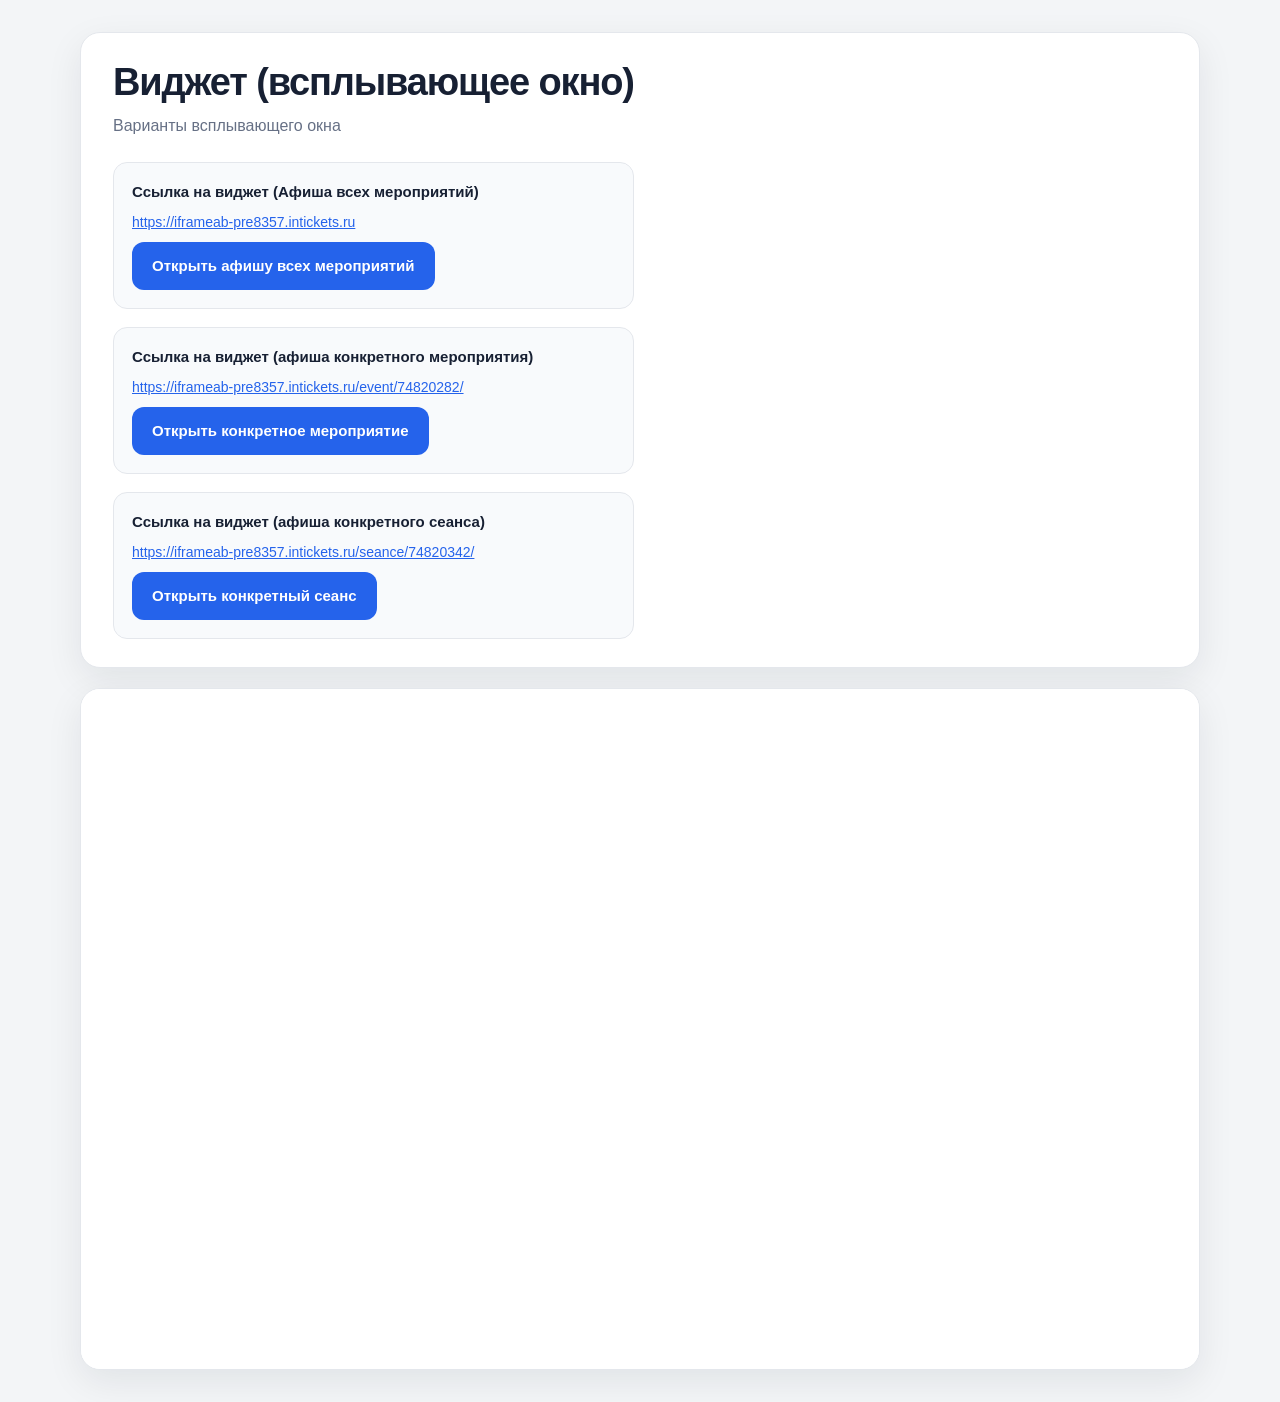
==== index.html @ 22c38070 "Add three popup widget examples" ====
<!doctype html>
<html lang="ru">
  <head>
    <meta charset="UTF-8">
    <meta name="viewport" content="width=device-width, initial-scale=1">
    <meta name="description" content="Выбор мест и покупка билетов онлайн">
    <title>Билеты на сеанс</title>

    <link rel="stylesheet" href="styles.css?v=6">
    <link rel="stylesheet" href="https://s3.intickets.ru/intickets.min.css">
    <script src="https://s3.intickets.ru/intickets.js"></script>
  </head>
  <body>
    <main class="page-shell frame-layout">
      <section class="ticket-card ticket-card--intro" aria-labelledby="page-title">
        <div class="ticket-card__header">
          <div>
            <h1 id="page-title">Виджет (всплывающее окно)</h1>
            <p class="description">Варианты всплывающего окна</p>

            <div class="popup-options">
              <div class="popup-option">
                <p class="popup-option__title">Ссылка на виджет (Афиша всех мероприятий)</p>
                <a
                  class="popup-option__url"
                  href="https://iframeab-pre8357.intickets.ru"
                  target="_blank"
                  rel="noopener noreferrer"
                >https://iframeab-pre8357.intickets.ru</a>
                <a
                  class="popup-button"
                  href="https://iframeab-pre8357.intickets.ru/#abiframe"
                >Открыть афишу всех мероприятий</a>
              </div>

              <div class="popup-option">
                <p class="popup-option__title">Ссылка на виджет (афиша конкретного мероприятия)</p>
                <a
                  class="popup-option__url"
                  href="https://iframeab-pre8357.intickets.ru/event/74820282/"
                  target="_blank"
                  rel="noopener noreferrer"
                >https://iframeab-pre8357.intickets.ru/event/74820282/</a>
                <a
                  class="popup-button"
                  href="https://iframeab-pre8357.intickets.ru/event/74820282#abiframe"
                >Открыть конкретное мероприятие</a>
              </div>

              <div class="popup-option">
                <p class="popup-option__title">Ссылка на виджет (афиша конкретного сеанса)</p>
                <a
                  class="popup-option__url"
                  href="https://iframeab-pre8357.intickets.ru/seance/74820342/"
                  target="_blank"
                  rel="noopener noreferrer"
                >https://iframeab-pre8357.intickets.ru/seance/74820342/</a>
                <a
                  class="popup-button"
                  href="https://iframeab-pre8357.intickets.ru/seance/74820342#abiframe"
                >Открыть конкретный сеанс</a>
              </div>
            </div>
          </div>
        </div>
      </section>

      <section class="widget-card" aria-label="Встроенная форма покупки билетов">
        <div class="widget-frame">
          <iframe
            class="session-frame"
            src="https://iframeab-pre10009.intickets.ru/seance/74820342"
            title="Покупка билетов на сеанс 74820342"
            loading="eager"
          ></iframe>
        </div>
      </section>
    </main>
  </body>
</html>
---- styles.css ----
:root {
  --background: #f3f5f7;
  --surface: #ffffff;
  --text: #172033;
  --muted: #667085;
  --accent: #2563eb;
  --accent-hover: #1d4ed8;
  --border: #e4e7ec;
}

* {
  box-sizing: border-box;
}

html {
  background: var(--background);
}

body {
  margin: 0;
  background: var(--background);
  color: var(--text);
  font-family: Arial, Helvetica, sans-serif;
  -webkit-font-smoothing: antialiased;
}

.page-shell {
  width: 100%;
  min-height: 100vh;
  padding: 32px 20px;
}

.page-shell--centered {
  display: grid;
  place-items: center;
}

.ticket-card {
  width: min(1120px, 100%);
  margin: 0 auto;
  overflow: hidden;
  border: 1px solid var(--border);
  border-radius: 20px;
  background: var(--surface);
  box-shadow: 0 12px 36px rgb(16 24 40 / 8%);
}

.ticket-card__header {
  display: flex;
  align-items: center;
  justify-content: space-between;
  gap: 24px;
  padding: 28px 32px;
  border-bottom: 1px solid var(--border);
}

.frame-layout {
  display: grid;
  align-content: start;
  gap: 20px;
}

.frame-layout > .ticket-card,
.widget-card {
  width: min(1120px, 100%);
  margin: 0 auto;
}

.ticket-card--intro .ticket-card__header {
  border-bottom: 0;
}

.widget-card {
  overflow: hidden;
  border: 1px solid var(--border);
  border-radius: 20px;
  background: var(--surface);
  box-shadow: 0 12px 36px rgb(16 24 40 / 8%);
}

.hero-card {
  width: min(720px, 100%);
  padding: clamp(28px, 6vw, 52px);
}

.eyebrow {
  margin: 0 0 8px;
  color: var(--accent);
  font-size: 12px;
  font-weight: 700;
  letter-spacing: 0.08em;
  text-transform: uppercase;
}

h1 {
  margin: 0;
  font-size: clamp(26px, 4vw, 38px);
  line-height: 1.12;
  letter-spacing: -0.03em;
}

.description {
  margin: 10px 0 0;
  color: var(--muted);
  font-size: 16px;
  line-height: 1.5;
}

.actions {
  display: flex;
  flex-wrap: wrap;
  gap: 12px;
  margin-top: 28px;
}

.popup-options {
  display: grid;
  gap: 18px;
  margin-top: 24px;
}

.popup-option {
  display: grid;
  justify-items: start;
  gap: 10px;
  padding: 18px;
  border: 1px solid var(--border);
  border-radius: 14px;
  background: #f8fafc;
}

.popup-option__title {
  margin: 0;
  font-size: 15px;
  font-weight: 700;
  line-height: 1.4;
}

.popup-option__url {
  max-width: 100%;
  color: var(--accent);
  font-size: 14px;
  line-height: 1.45;
  overflow-wrap: anywhere;
}

.popup-button,
.secondary-link,
.back-link {
  display: inline-flex;
  flex: 0 0 auto;
  align-items: center;
  justify-content: center;
  min-height: 48px;
  padding: 12px 20px;
  border-radius: 12px;
  background: var(--accent);
  color: #ffffff;
  font-size: 15px;
  font-weight: 700;
  line-height: 1.2;
  text-align: center;
  text-decoration: none;
  transition: background-color 160ms ease, transform 160ms ease;
}

.secondary-link,
.back-link {
  border: 1px solid var(--border);
  background: #ffffff;
  color: var(--text);
}

.popup-button:hover {
  background: var(--accent-hover);
}

.secondary-link:hover,
.back-link:hover {
  background: #f8fafc;
}

.popup-button:active,
.secondary-link:active,
.back-link:active {
  transform: translateY(1px);
}

.popup-button:focus-visible,
.secondary-link:focus-visible,
.back-link:focus-visible {
  outline: 3px solid rgb(37 99 235 / 30%);
  outline-offset: 3px;
}

.widget-frame {
  width: 100%;
  height: clamp(680px, calc(100vh - 230px), 900px);
  min-height: 680px;
  overflow: hidden;
  background: #ffffff;
}

.session-frame {
  display: block;
  width: 100% !important;
  max-width: 100% !important;
  height: 100%;
  min-height: 100%;
  border: 0;
}

@media (max-width: 700px) {
  .page-shell {
    padding: 0;
  }

  .ticket-card {
    border: 0;
    border-radius: 0;
    box-shadow: none;
  }

  .frame-layout {
    gap: 16px;
    padding: 16px 16px 40px;
  }

  .frame-layout .ticket-card,
  .frame-layout .widget-card {
    border: 1px solid var(--border);
    border-radius: 16px;
    box-shadow: 0 8px 24px rgb(16 24 40 / 7%);
  }

  .frame-layout .widget-card {
    padding: 8px;
    background: var(--background);
  }

  .ticket-card__header {
    align-items: stretch;
    flex-direction: column;
    gap: 20px;
    padding: 24px 16px;
  }

  .hero-card {
    padding: 32px 20px;
  }

  .description {
    font-size: 15px;
  }

  .actions {
    align-items: stretch;
    flex-direction: column;
  }

  .popup-options {
    gap: 12px;
    margin-top: 20px;
  }

  .popup-option {
    padding: 14px;
  }

  .popup-button,
  .secondary-link,
  .back-link {
    width: 100%;
  }

  .widget-frame {
    height: 56vh;
    height: 56dvh;
    min-height: 380px;
    max-height: 520px;
    border-radius: 11px;
  }

  .session-frame {
    height: 100%;
    min-height: 100%;
  }
}

@media (prefers-reduced-motion: reduce) {
  .popup-button,
  .secondary-link,
  .back-link {
    transition: none;
  }
}
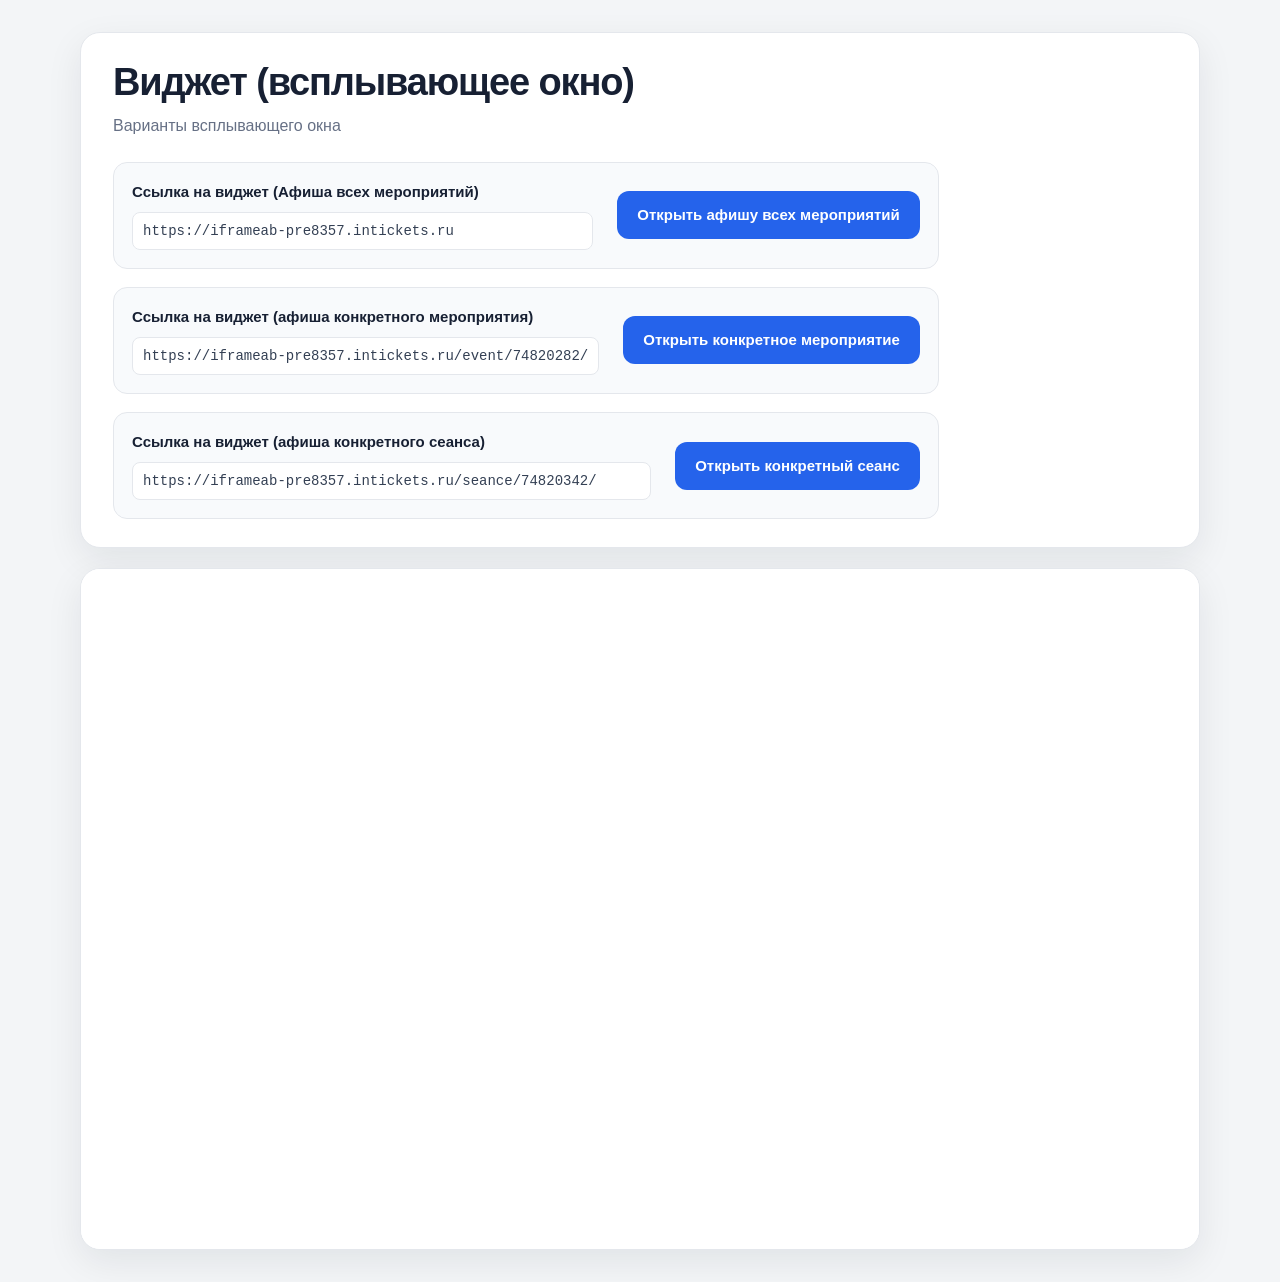
==== commit e0d590a5: "Align popup examples and render URLs as code" ====
--- a/index.html
+++ b/index.html
@@ -6,7 +6,7 @@
     <meta name="description" content="Выбор мест и покупка билетов онлайн">
     <title>Билеты на сеанс</title>
 
-    <link rel="stylesheet" href="styles.css?v=6">
+    <link rel="stylesheet" href="styles.css?v=7">
     <link rel="stylesheet" href="https://s3.intickets.ru/intickets.min.css">
     <script src="https://s3.intickets.ru/intickets.js"></script>
   </head>
@@ -21,12 +21,7 @@
             <div class="popup-options">
               <div class="popup-option">
                 <p class="popup-option__title">Ссылка на виджет (Афиша всех мероприятий)</p>
-                <a
-                  class="popup-option__url"
-                  href="https://iframeab-pre8357.intickets.ru"
-                  target="_blank"
-                  rel="noopener noreferrer"
-                >https://iframeab-pre8357.intickets.ru</a>
+                <code class="popup-option__code">https://iframeab-pre8357.intickets.ru</code>
                 <a
                   class="popup-button"
                   href="https://iframeab-pre8357.intickets.ru/#abiframe"
@@ -35,12 +30,7 @@
 
               <div class="popup-option">
                 <p class="popup-option__title">Ссылка на виджет (афиша конкретного мероприятия)</p>
-                <a
-                  class="popup-option__url"
-                  href="https://iframeab-pre8357.intickets.ru/event/74820282/"
-                  target="_blank"
-                  rel="noopener noreferrer"
-                >https://iframeab-pre8357.intickets.ru/event/74820282/</a>
+                <code class="popup-option__code">https://iframeab-pre8357.intickets.ru/event/74820282/</code>
                 <a
                   class="popup-button"
                   href="https://iframeab-pre8357.intickets.ru/event/74820282#abiframe"
@@ -49,12 +39,7 @@
 
               <div class="popup-option">
                 <p class="popup-option__title">Ссылка на виджет (афиша конкретного сеанса)</p>
-                <a
-                  class="popup-option__url"
-                  href="https://iframeab-pre8357.intickets.ru/seance/74820342/"
-                  target="_blank"
-                  rel="noopener noreferrer"
-                >https://iframeab-pre8357.intickets.ru/seance/74820342/</a>
+                <code class="popup-option__code">https://iframeab-pre8357.intickets.ru/seance/74820342/</code>
                 <a
                   class="popup-button"
                   href="https://iframeab-pre8357.intickets.ru/seance/74820342#abiframe"
--- a/styles.css
+++ b/styles.css
@@ -121,7 +121,8 @@
 
 .popup-option {
   display: grid;
-  justify-items: start;
+  grid-template-columns: minmax(0, 1fr) auto;
+  align-items: center;
   gap: 10px;
   padding: 18px;
   border: 1px solid var(--border);
@@ -130,18 +131,32 @@
 }
 
 .popup-option__title {
+  grid-column: 1;
   margin: 0;
   font-size: 15px;
   font-weight: 700;
   line-height: 1.4;
 }
 
-.popup-option__url {
+.popup-option__code {
+  grid-column: 1;
   max-width: 100%;
-  color: var(--accent);
+  padding: 8px 10px;
+  border: 1px solid var(--border);
+  border-radius: 8px;
+  background: #ffffff;
+  color: #344054;
+  font-family: Consolas, "Courier New", monospace;
   font-size: 14px;
   line-height: 1.45;
   overflow-wrap: anywhere;
+  white-space: normal;
+}
+
+.popup-option .popup-button {
+  grid-column: 2;
+  grid-row: 1 / 3;
+  margin-left: 14px;
 }
 
 .popup-button,
@@ -264,7 +279,14 @@
   }
 
   .popup-option {
+    grid-template-columns: minmax(0, 1fr);
     padding: 14px;
+  }
+
+  .popup-option .popup-button {
+    grid-column: 1;
+    grid-row: auto;
+    margin-left: 0;
   }
 
   .popup-button,
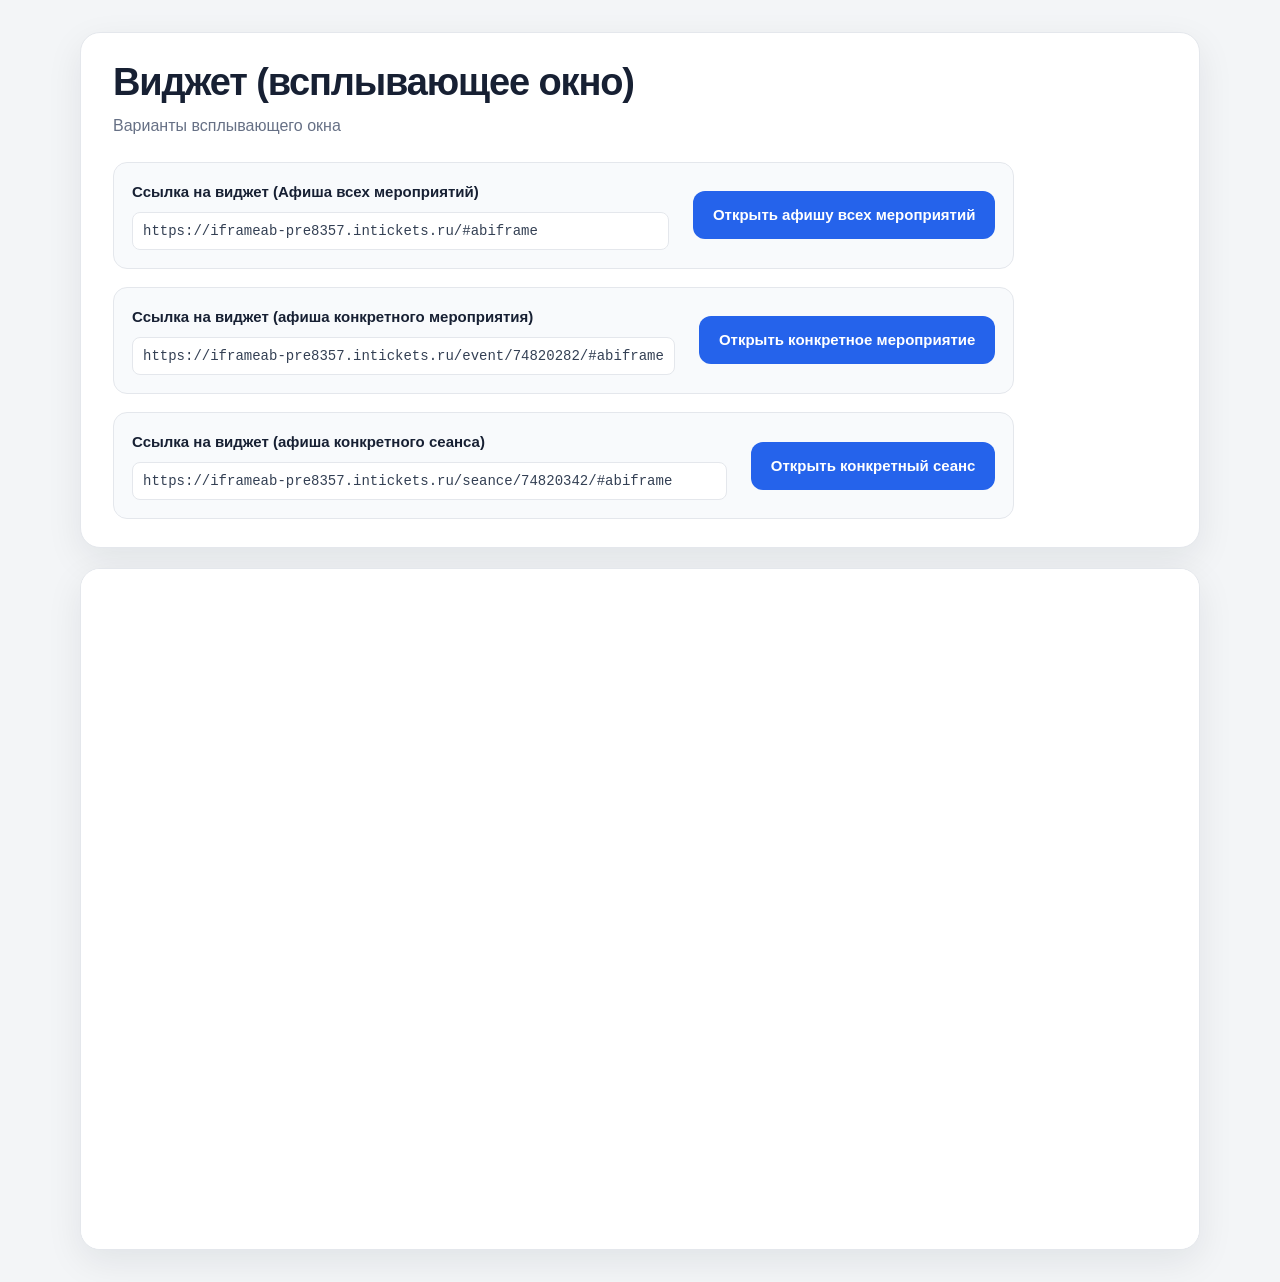
==== commit 6e176a34: "Show popup hashes in widget URLs" ====
--- a/index.html
+++ b/index.html
@@ -21,7 +21,7 @@
             <div class="popup-options">
               <div class="popup-option">
                 <p class="popup-option__title">Ссылка на виджет (Афиша всех мероприятий)</p>
-                <code class="popup-option__code">https://iframeab-pre8357.intickets.ru</code>
+                <code class="popup-option__code">https://iframeab-pre8357.intickets.ru/#abiframe</code>
                 <a
                   class="popup-button"
                   href="https://iframeab-pre8357.intickets.ru/#abiframe"
@@ -30,19 +30,19 @@
 
               <div class="popup-option">
                 <p class="popup-option__title">Ссылка на виджет (афиша конкретного мероприятия)</p>
-                <code class="popup-option__code">https://iframeab-pre8357.intickets.ru/event/74820282/</code>
+                <code class="popup-option__code">https://iframeab-pre8357.intickets.ru/event/74820282/#abiframe</code>
                 <a
                   class="popup-button"
-                  href="https://iframeab-pre8357.intickets.ru/event/74820282#abiframe"
+                  href="https://iframeab-pre8357.intickets.ru/event/74820282/#abiframe"
                 >Открыть конкретное мероприятие</a>
               </div>
 
               <div class="popup-option">
                 <p class="popup-option__title">Ссылка на виджет (афиша конкретного сеанса)</p>
-                <code class="popup-option__code">https://iframeab-pre8357.intickets.ru/seance/74820342/</code>
+                <code class="popup-option__code">https://iframeab-pre8357.intickets.ru/seance/74820342/#abiframe</code>
                 <a
                   class="popup-button"
-                  href="https://iframeab-pre8357.intickets.ru/seance/74820342#abiframe"
+                  href="https://iframeab-pre8357.intickets.ru/seance/74820342/#abiframe"
                 >Открыть конкретный сеанс</a>
               </div>
             </div>
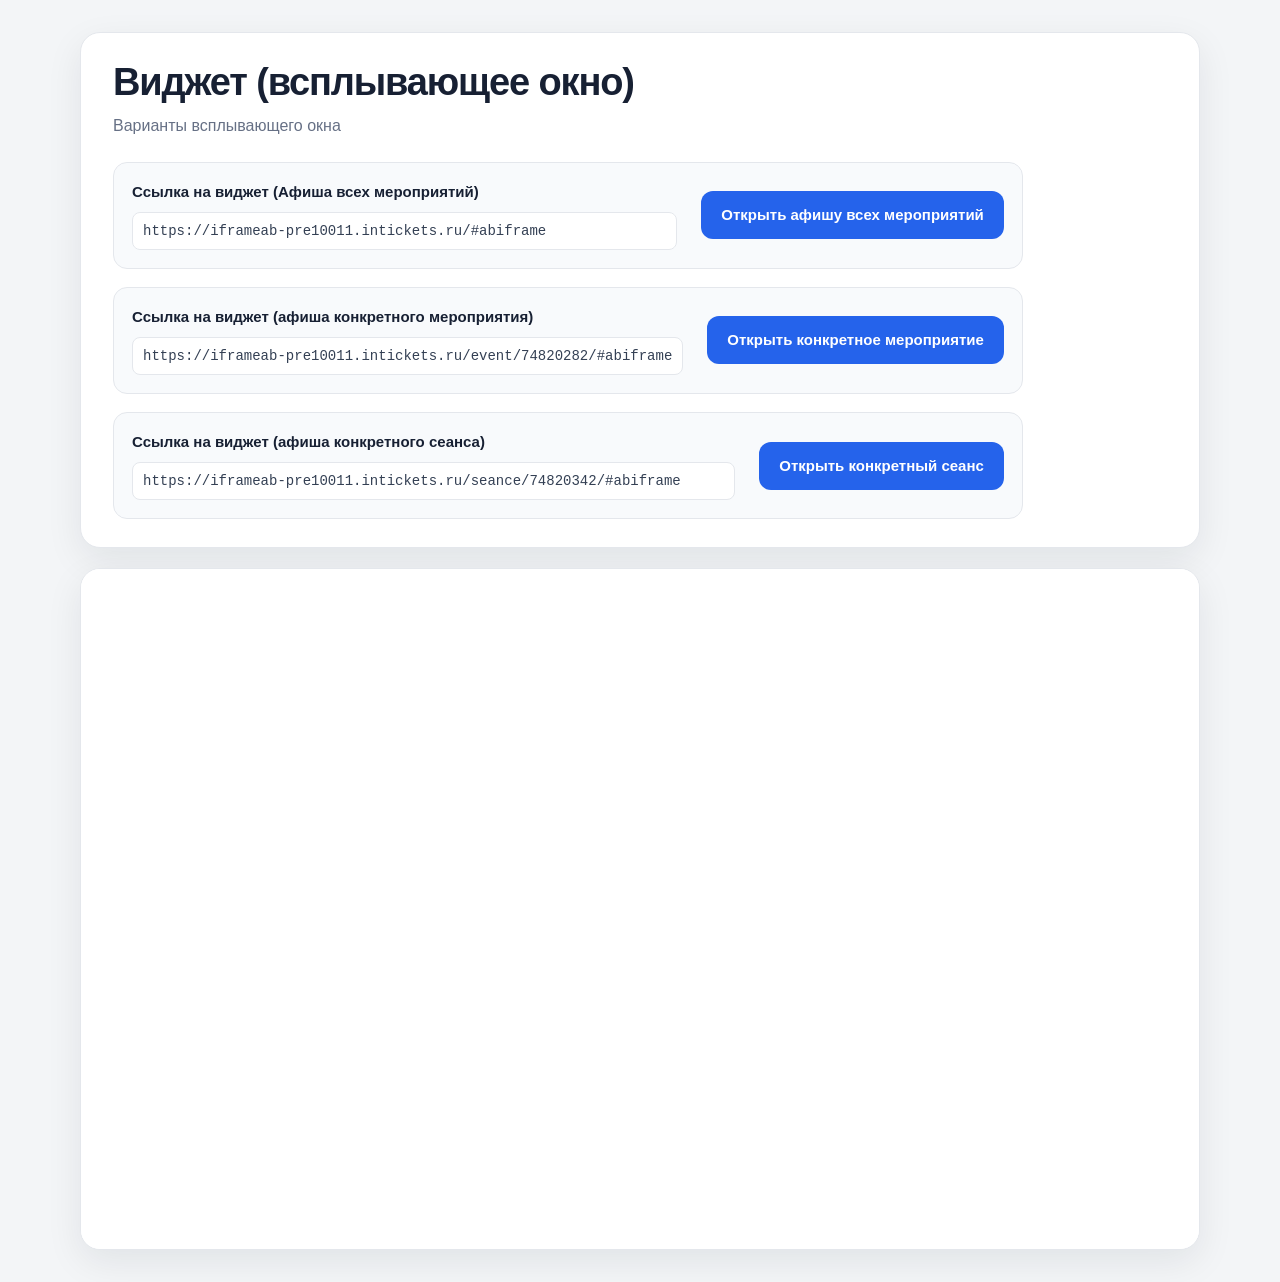
==== commit b3fc42ab: "Use the correct popup widget domain" ====
--- a/index.html
+++ b/index.html
@@ -21,28 +21,28 @@
             <div class="popup-options">
               <div class="popup-option">
                 <p class="popup-option__title">Ссылка на виджет (Афиша всех мероприятий)</p>
-                <code class="popup-option__code">https://iframeab-pre8357.intickets.ru/#abiframe</code>
+                <code class="popup-option__code">https://iframeab-pre10011.intickets.ru/#abiframe</code>
                 <a
                   class="popup-button"
-                  href="https://iframeab-pre8357.intickets.ru/#abiframe"
+                  href="https://iframeab-pre10011.intickets.ru/#abiframe"
                 >Открыть афишу всех мероприятий</a>
               </div>
 
               <div class="popup-option">
                 <p class="popup-option__title">Ссылка на виджет (афиша конкретного мероприятия)</p>
-                <code class="popup-option__code">https://iframeab-pre8357.intickets.ru/event/74820282/#abiframe</code>
+                <code class="popup-option__code">https://iframeab-pre10011.intickets.ru/event/74820282/#abiframe</code>
                 <a
                   class="popup-button"
-                  href="https://iframeab-pre8357.intickets.ru/event/74820282/#abiframe"
+                  href="https://iframeab-pre10011.intickets.ru/event/74820282/#abiframe"
                 >Открыть конкретное мероприятие</a>
               </div>
 
               <div class="popup-option">
                 <p class="popup-option__title">Ссылка на виджет (афиша конкретного сеанса)</p>
-                <code class="popup-option__code">https://iframeab-pre8357.intickets.ru/seance/74820342/#abiframe</code>
+                <code class="popup-option__code">https://iframeab-pre10011.intickets.ru/seance/74820342/#abiframe</code>
                 <a
                   class="popup-button"
-                  href="https://iframeab-pre8357.intickets.ru/seance/74820342/#abiframe"
+                  href="https://iframeab-pre10011.intickets.ru/seance/74820342/#abiframe"
                 >Открыть конкретный сеанс</a>
               </div>
             </div>
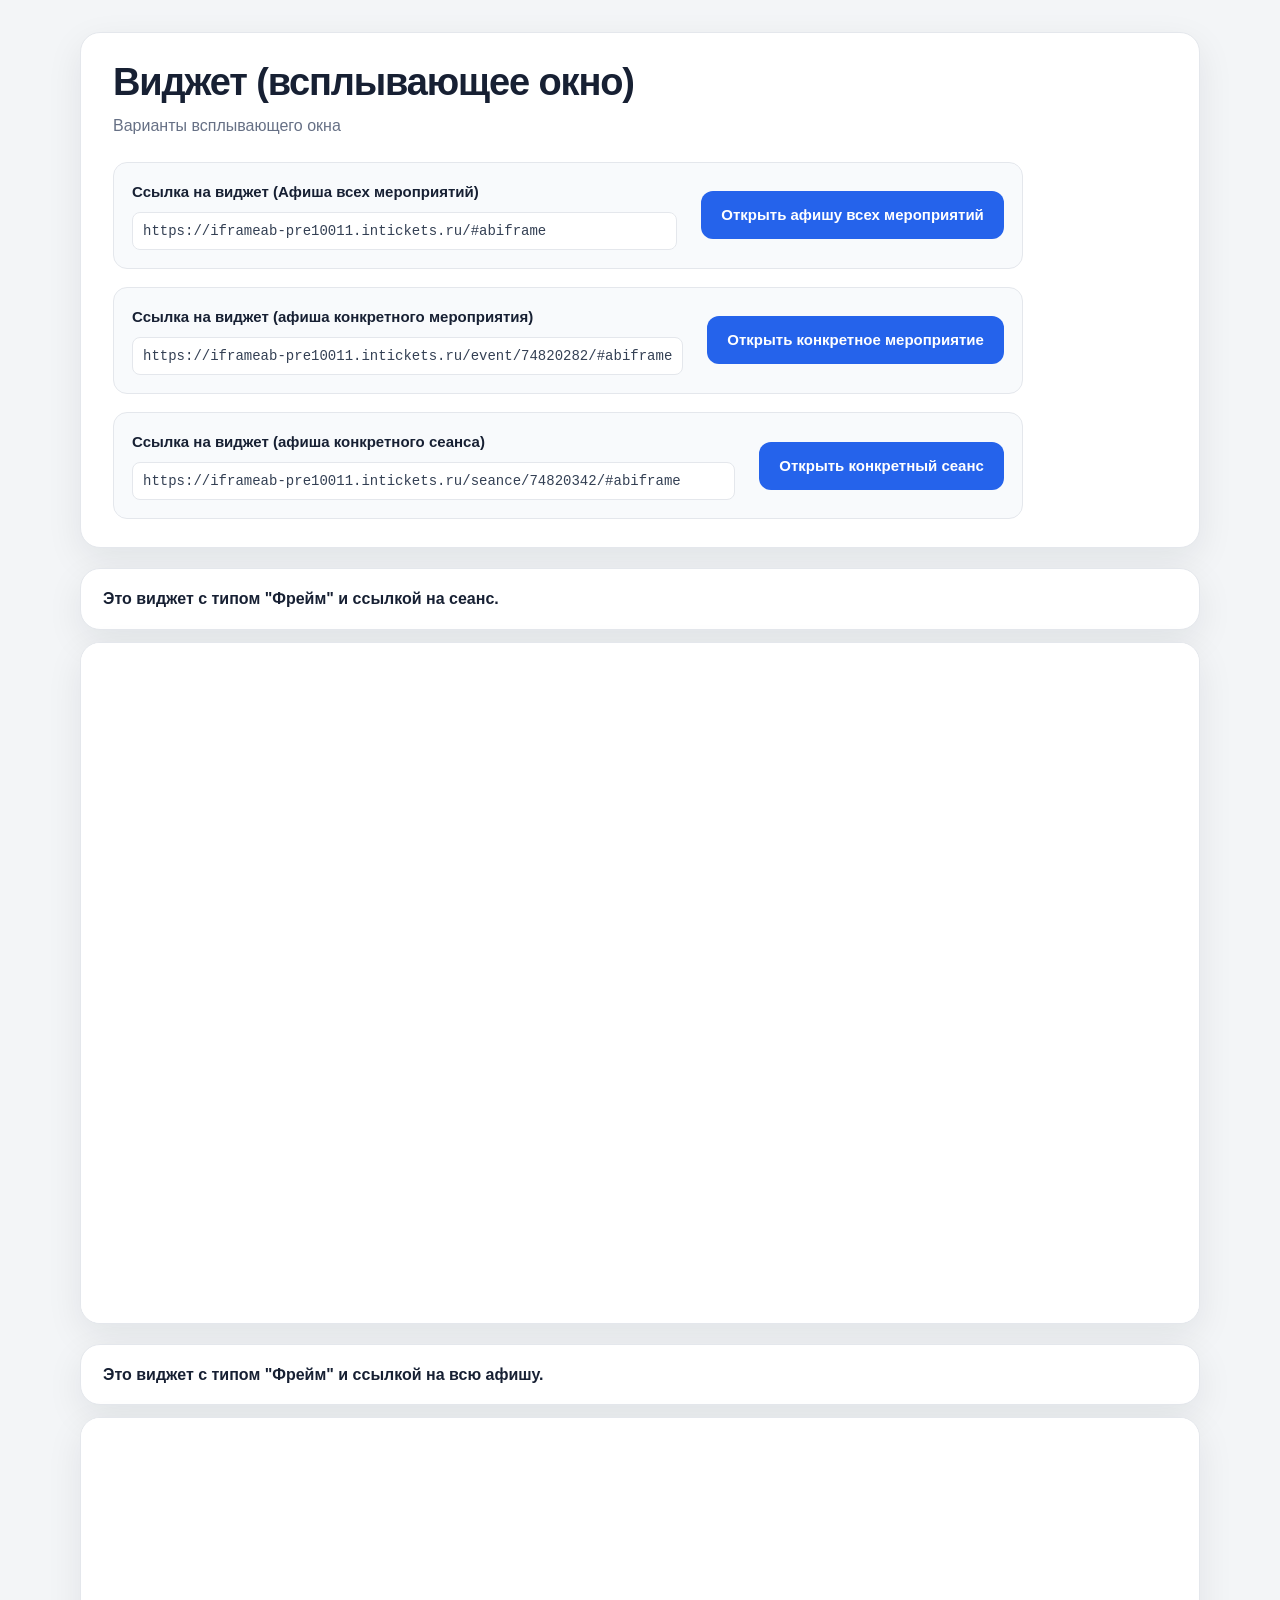
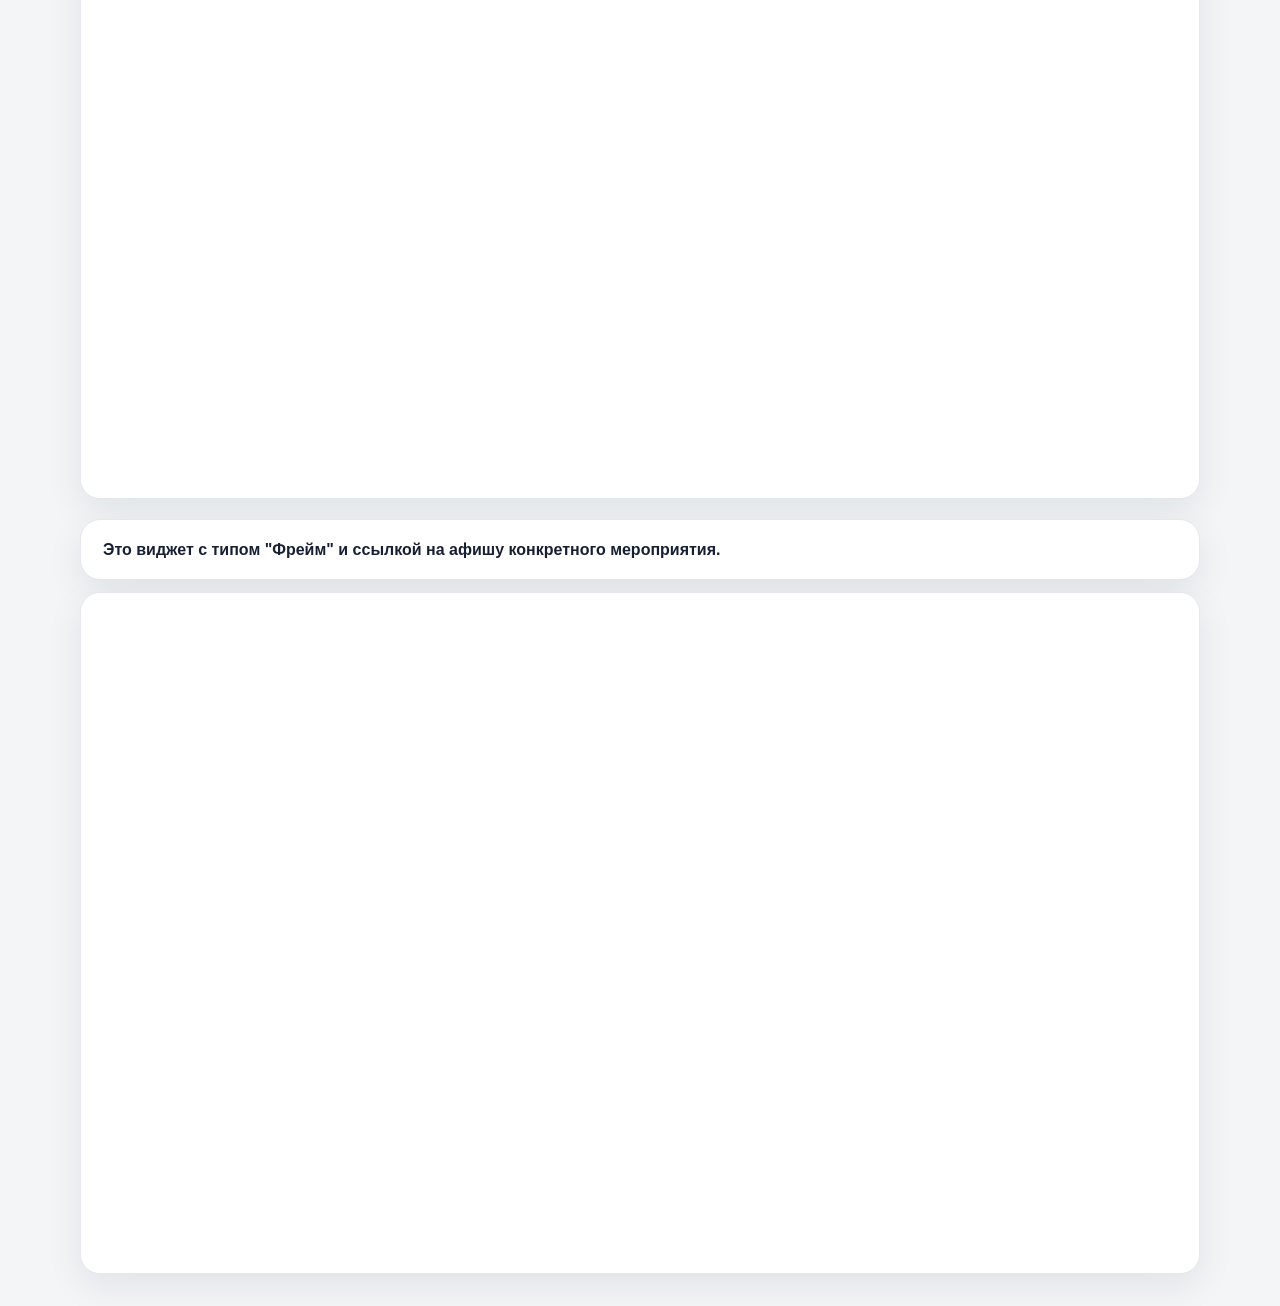
==== commit d9182d70: "Add frame examples for session and event listings" ====
--- a/index.html
+++ b/index.html
@@ -6,7 +6,7 @@
     <meta name="description" content="Выбор мест и покупка билетов онлайн">
     <title>Билеты на сеанс</title>
 
-    <link rel="stylesheet" href="styles.css?v=7">
+    <link rel="stylesheet" href="styles.css?v=8">
     <link rel="stylesheet" href="https://s3.intickets.ru/intickets.min.css">
     <script src="https://s3.intickets.ru/intickets.js"></script>
   </head>
@@ -50,16 +50,56 @@
         </div>
       </section>
 
-      <section class="widget-card" aria-label="Встроенная форма покупки билетов">
-        <div class="widget-frame">
-          <iframe
-            class="session-frame"
-            src="https://iframeab-pre10009.intickets.ru/seance/74820342"
-            title="Покупка билетов на сеанс 74820342"
-            loading="eager"
-          ></iframe>
-        </div>
-      </section>
+      <div class="frame-example">
+        <section class="ticket-card frame-caption">
+          <p>Это виджет с типом "Фрейм" и ссылкой на сеанс.</p>
+        </section>
+
+        <section class="widget-card" aria-label="Фрейм с конкретным сеансом">
+          <div class="widget-frame">
+            <iframe
+              class="session-frame"
+              src="https://iframeab-pre10009.intickets.ru/seance/74820342"
+              title="Покупка билетов на сеанс 74820342"
+              loading="eager"
+            ></iframe>
+          </div>
+        </section>
+      </div>
+
+      <div class="frame-example">
+        <section class="ticket-card frame-caption">
+          <p>Это виджет с типом "Фрейм" и ссылкой на всю афишу.</p>
+        </section>
+
+        <section class="widget-card" aria-label="Фрейм со всей афишей">
+          <div class="widget-frame">
+            <iframe
+              class="session-frame"
+              src="https://iframeab-pre10009.intickets.ru/"
+              title="Афиша всех мероприятий"
+              loading="lazy"
+            ></iframe>
+          </div>
+        </section>
+      </div>
+
+      <div class="frame-example">
+        <section class="ticket-card frame-caption">
+          <p>Это виджет с типом "Фрейм" и ссылкой на афишу конкретного мероприятия.</p>
+        </section>
+
+        <section class="widget-card" aria-label="Фрейм с конкретным мероприятием">
+          <div class="widget-frame">
+            <iframe
+              class="session-frame"
+              src="https://iframeab-pre10009.intickets.ru/event/74820282/"
+              title="Афиша мероприятия 74820282"
+              loading="lazy"
+            ></iframe>
+          </div>
+        </section>
+      </div>
     </main>
   </body>
 </html>
--- a/styles.css
+++ b/styles.css
@@ -76,6 +76,29 @@
   border-radius: 20px;
   background: var(--surface);
   box-shadow: 0 12px 36px rgb(16 24 40 / 8%);
+}
+
+.frame-example {
+  display: grid;
+  gap: 12px;
+  width: min(1120px, 100%);
+  margin: 0 auto;
+}
+
+.frame-example .widget-card {
+  width: 100%;
+}
+
+.frame-caption {
+  width: 100%;
+  padding: 18px 22px;
+}
+
+.frame-caption p {
+  margin: 0;
+  font-size: 16px;
+  font-weight: 700;
+  line-height: 1.45;
 }
 
 .hero-card {
@@ -253,6 +276,18 @@
     background: var(--background);
   }
 
+  .frame-example {
+    gap: 10px;
+  }
+
+  .frame-caption {
+    padding: 16px;
+  }
+
+  .frame-caption p {
+    font-size: 15px;
+  }
+
   .ticket-card__header {
     align-items: stretch;
     flex-direction: column;
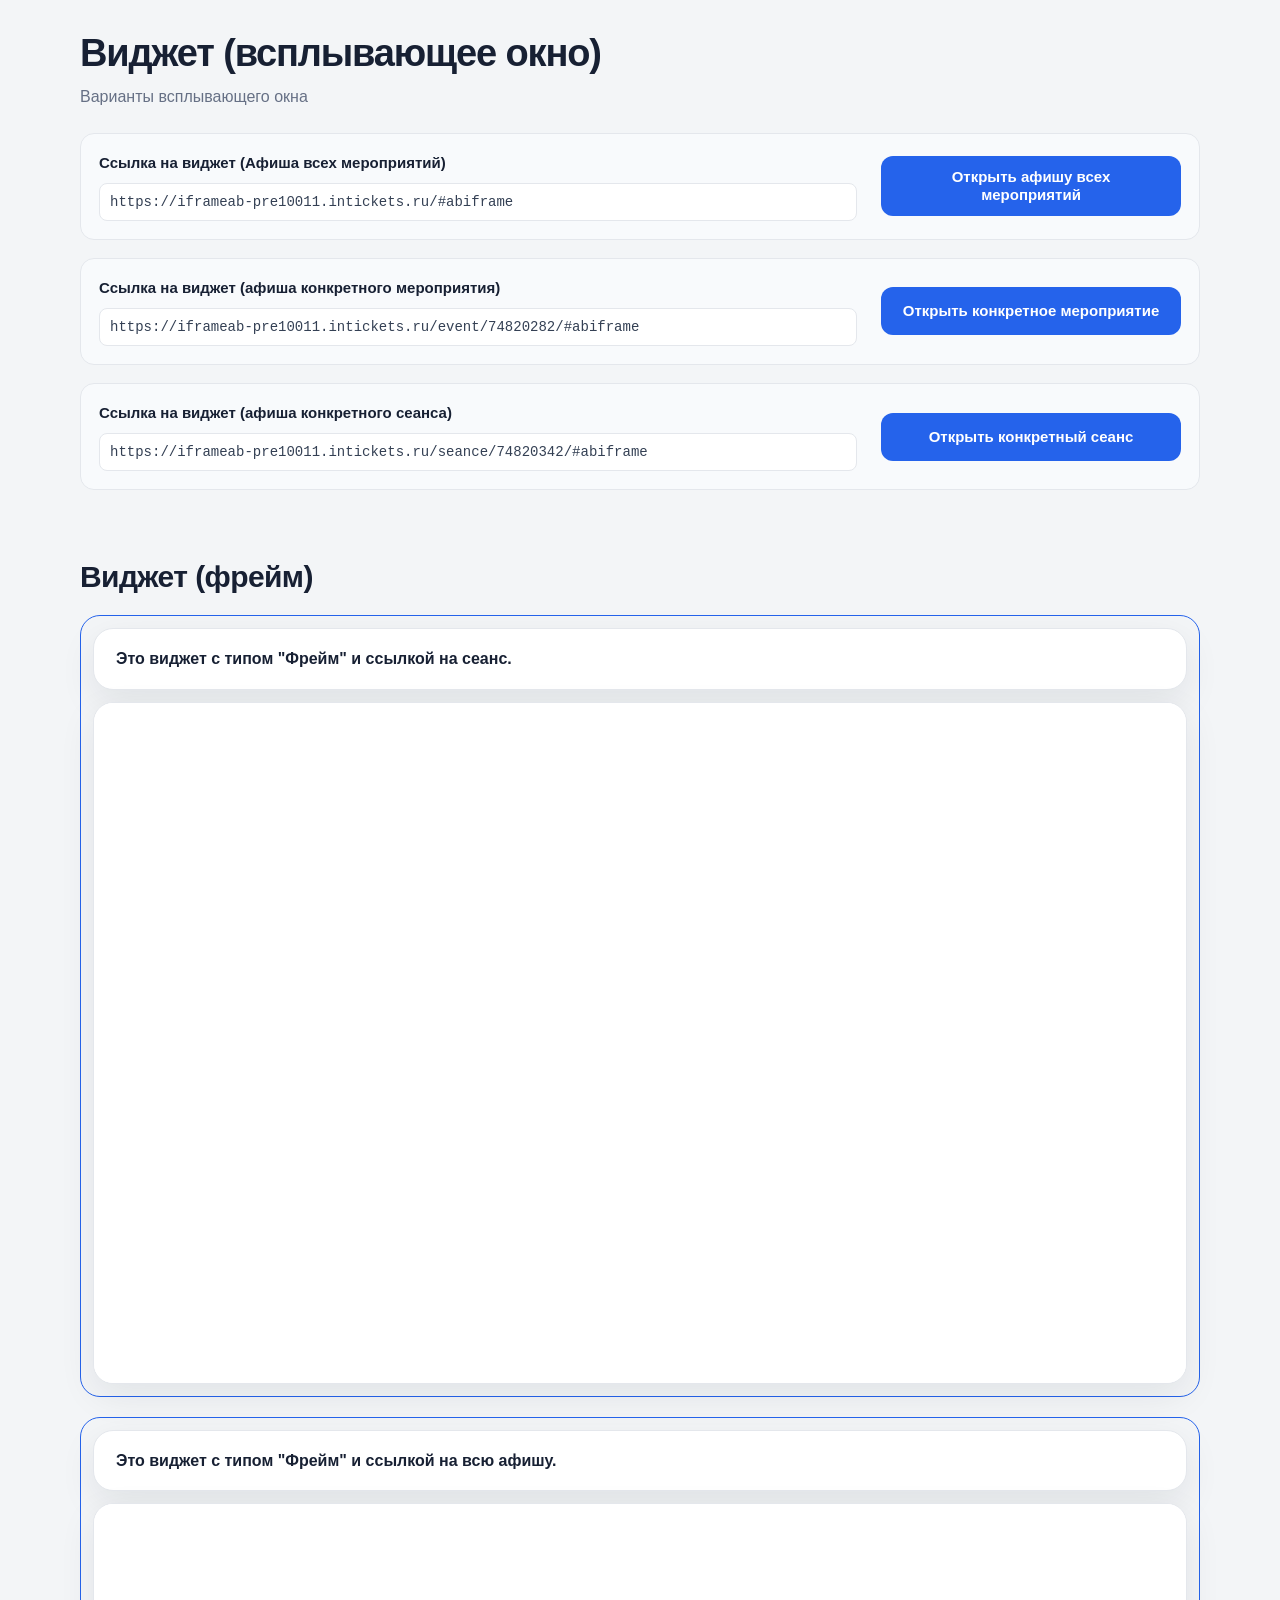
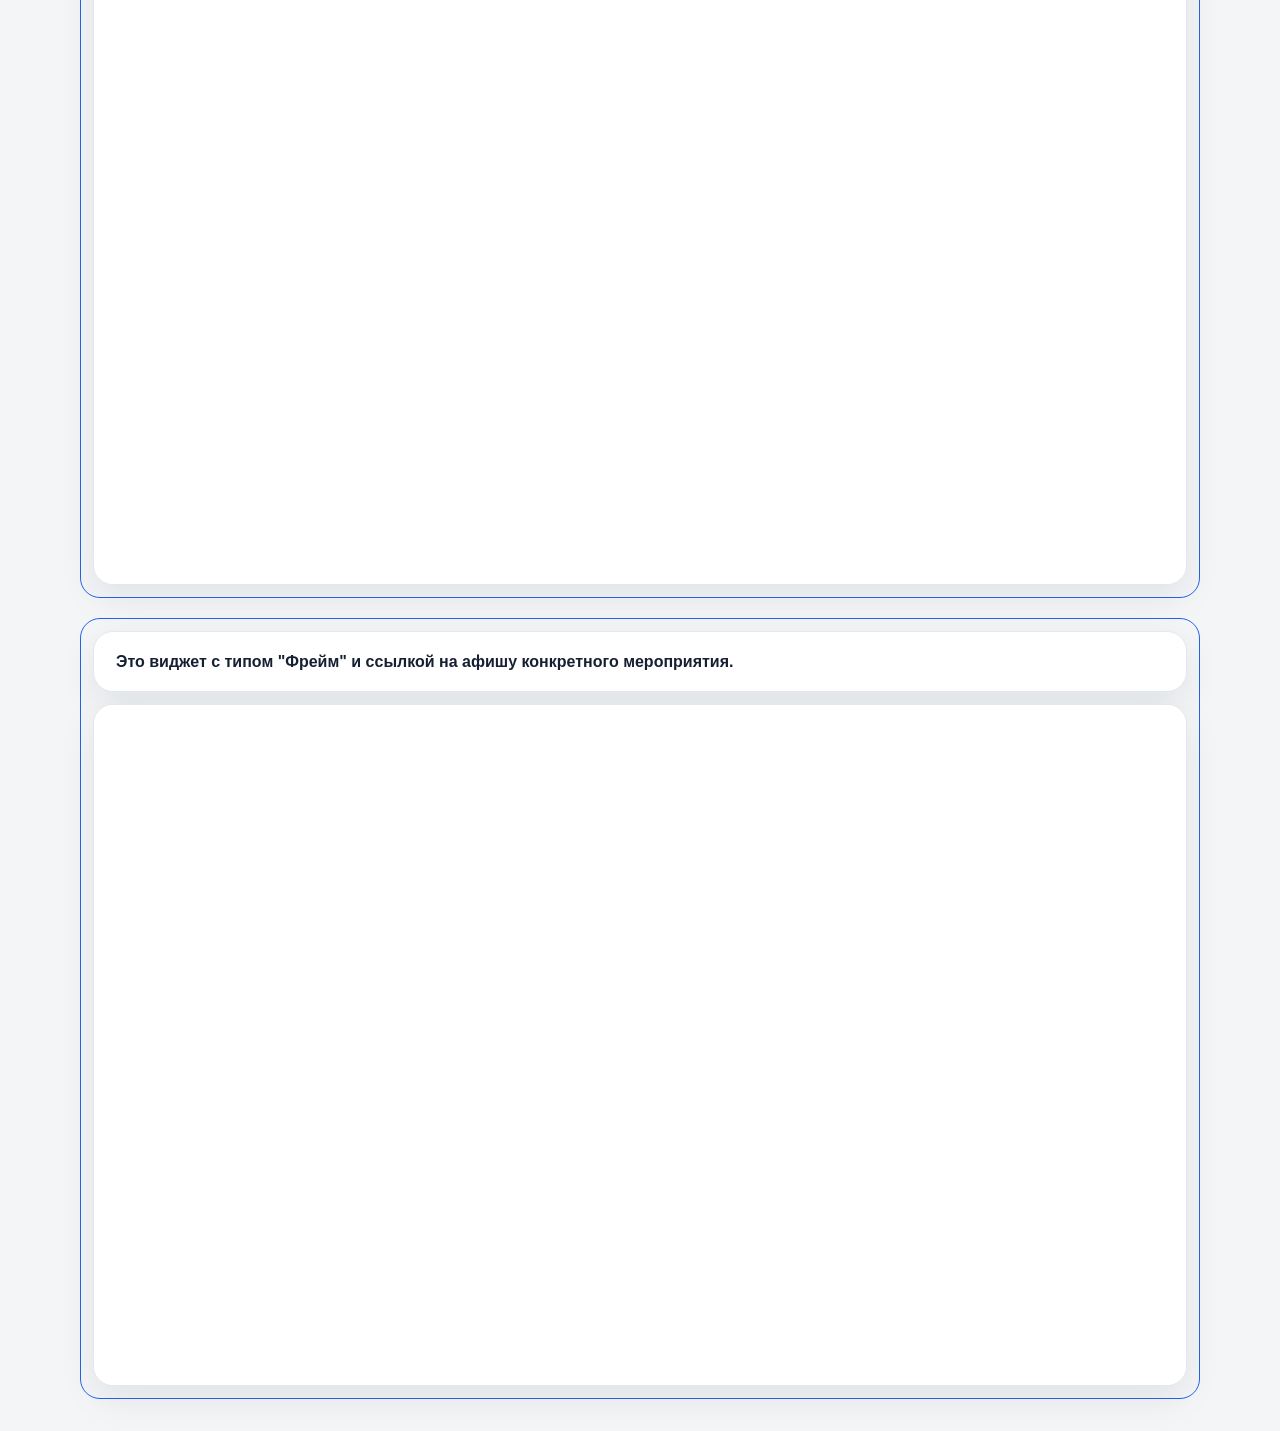
==== commit 5e4e54da: "Refine widget examples layout" ====
--- a/index.html
+++ b/index.html
@@ -49,6 +49,8 @@
           </div>
         </div>
       </section>
+
+      <h2 class="frame-section-title">Виджет (фрейм)</h2>
 
       <div class="frame-example">
         <section class="ticket-card frame-caption">
--- a/styles.css
+++ b/styles.css
@@ -68,6 +68,18 @@
 
 .ticket-card--intro .ticket-card__header {
   border-bottom: 0;
+  padding: 0;
+}
+
+.ticket-card--intro .ticket-card__header > div {
+  width: 100%;
+}
+
+.frame-layout > .ticket-card--intro {
+  border: 0;
+  border-radius: 0;
+  background: transparent;
+  box-shadow: none;
 }
 
 .widget-card {
@@ -83,10 +95,21 @@
   gap: 12px;
   width: min(1120px, 100%);
   margin: 0 auto;
+  padding: 12px;
+  border: 1px solid var(--accent);
+  border-radius: 20px;
 }
 
 .frame-example .widget-card {
   width: 100%;
+}
+
+.frame-section-title {
+  width: min(1120px, 100%);
+  margin: 49px auto 0;
+  font-size: 30px;
+  line-height: 1.2;
+  letter-spacing: -0.02em;
 }
 
 .frame-caption {
@@ -144,9 +167,10 @@
 
 .popup-option {
   display: grid;
-  grid-template-columns: minmax(0, 1fr) auto;
+  grid-template-columns: minmax(0, 1fr) 300px;
   align-items: center;
-  gap: 10px;
+  column-gap: 24px;
+  row-gap: 10px;
   padding: 18px;
   border: 1px solid var(--border);
   border-radius: 14px;
@@ -179,7 +203,7 @@
 .popup-option .popup-button {
   grid-column: 2;
   grid-row: 1 / 3;
-  margin-left: 14px;
+  width: 100%;
 }
 
 .popup-button,
@@ -278,6 +302,13 @@
 
   .frame-example {
     gap: 10px;
+    padding: 8px;
+    border-radius: 16px;
+  }
+
+  .frame-section-title {
+    margin-top: 37px;
+    font-size: 26px;
   }
 
   .frame-caption {
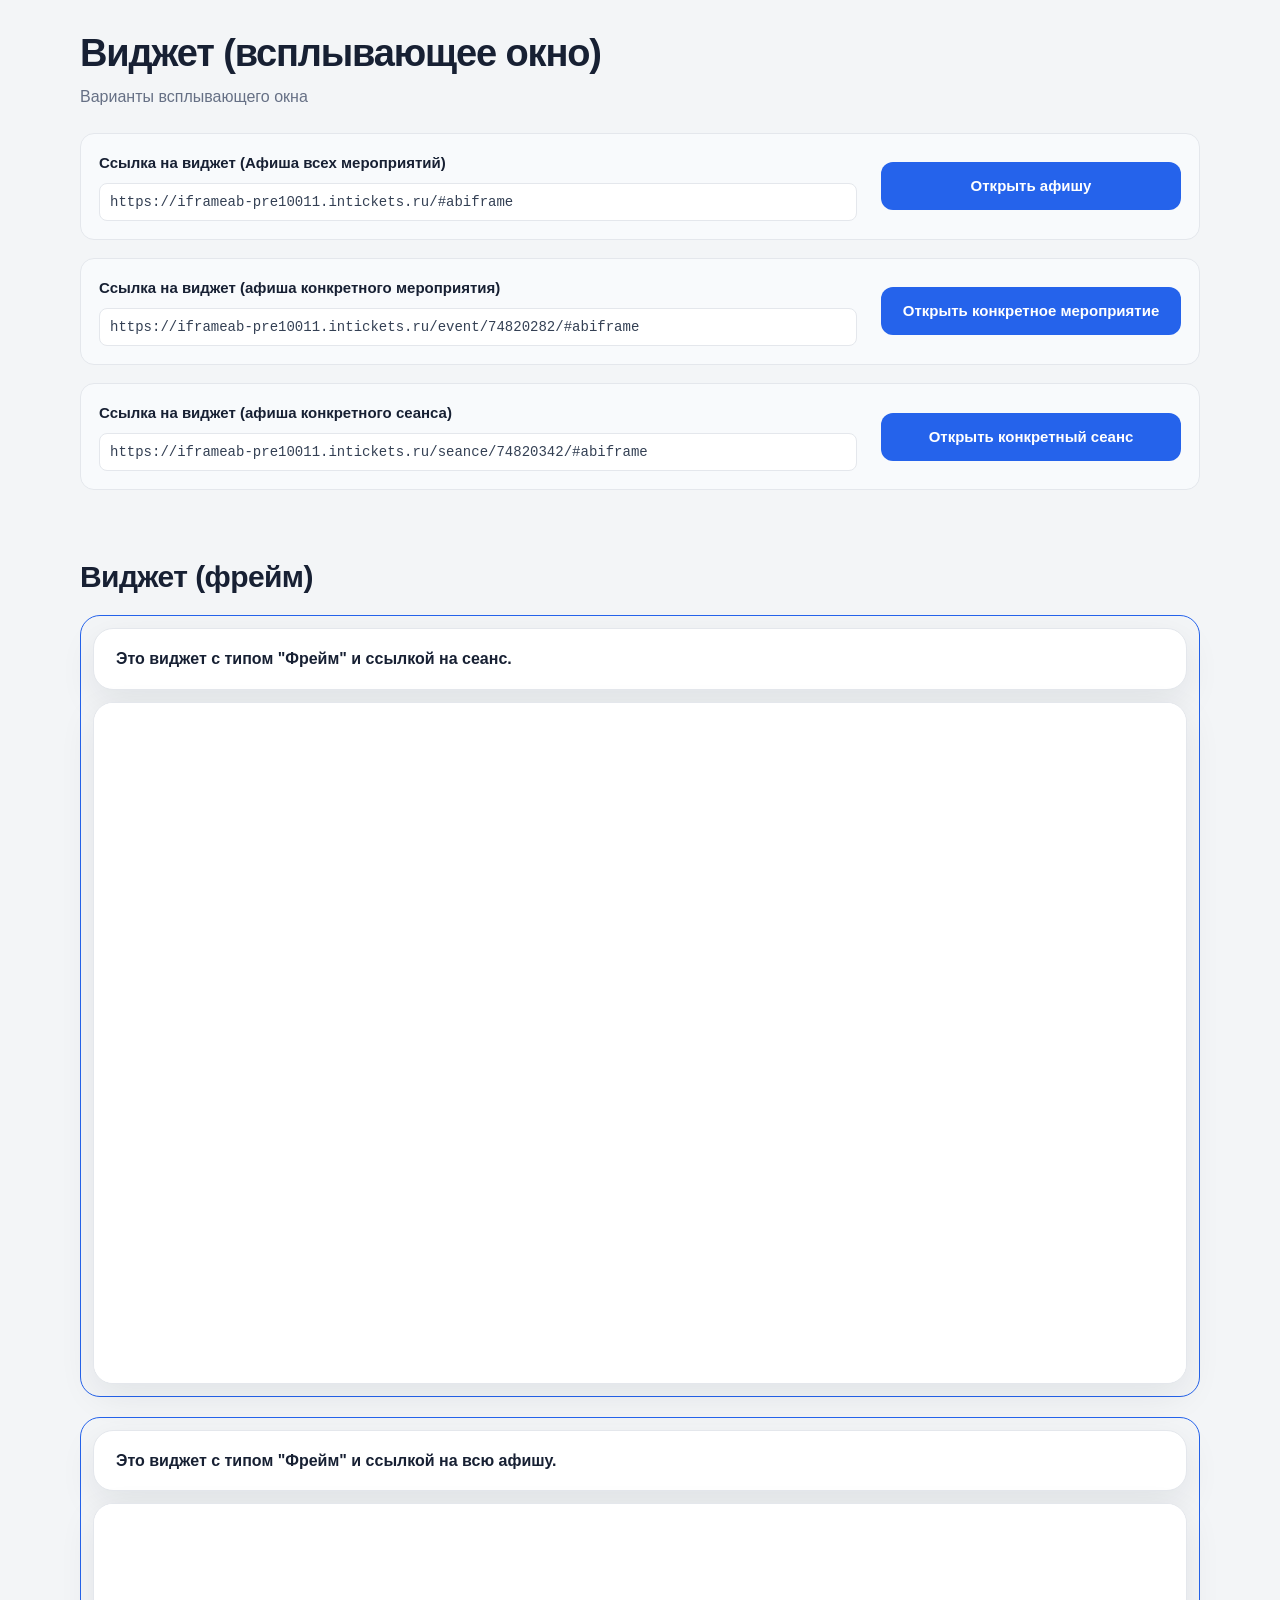
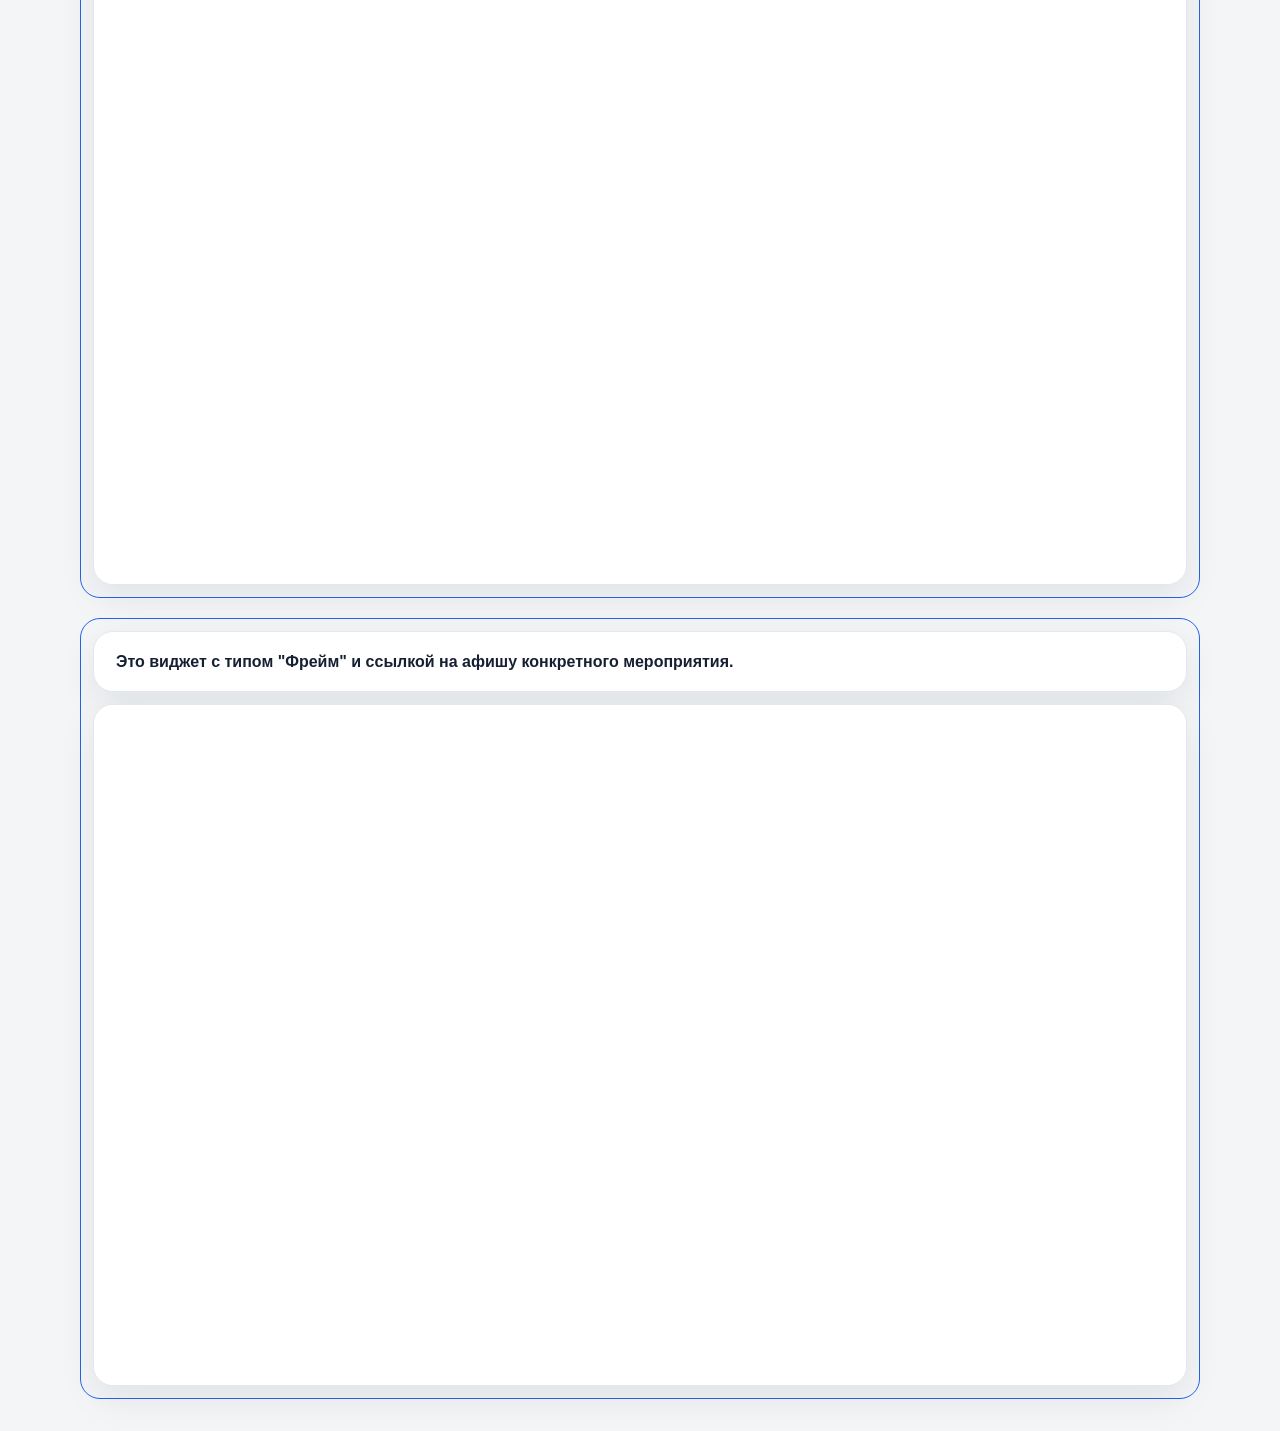
==== commit 959206c9: "Исправление 1" ====
--- a/index.html
+++ b/index.html
@@ -25,7 +25,7 @@
                 <a
                   class="popup-button"
                   href="https://iframeab-pre10011.intickets.ru/#abiframe"
-                >Открыть афишу всех мероприятий</a>
+                >Открыть афишу</a>
               </div>
 
               <div class="popup-option">
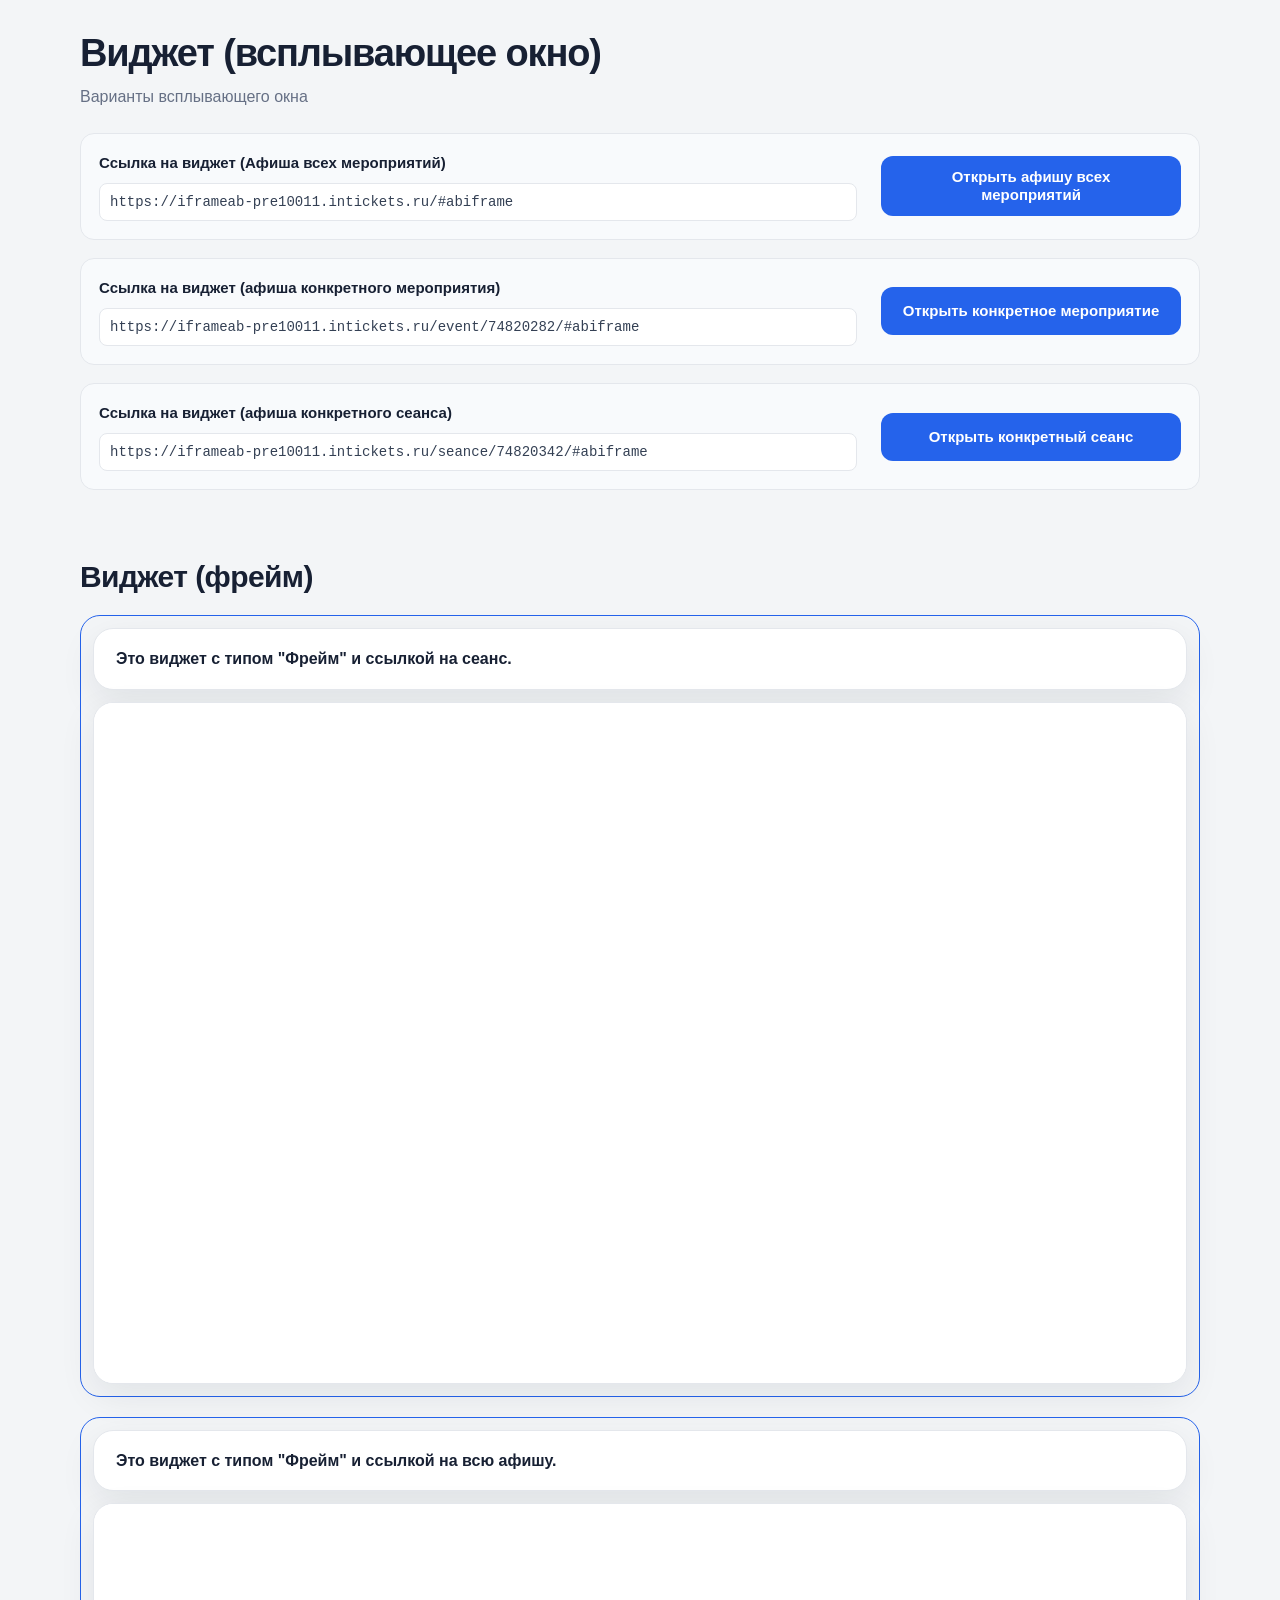
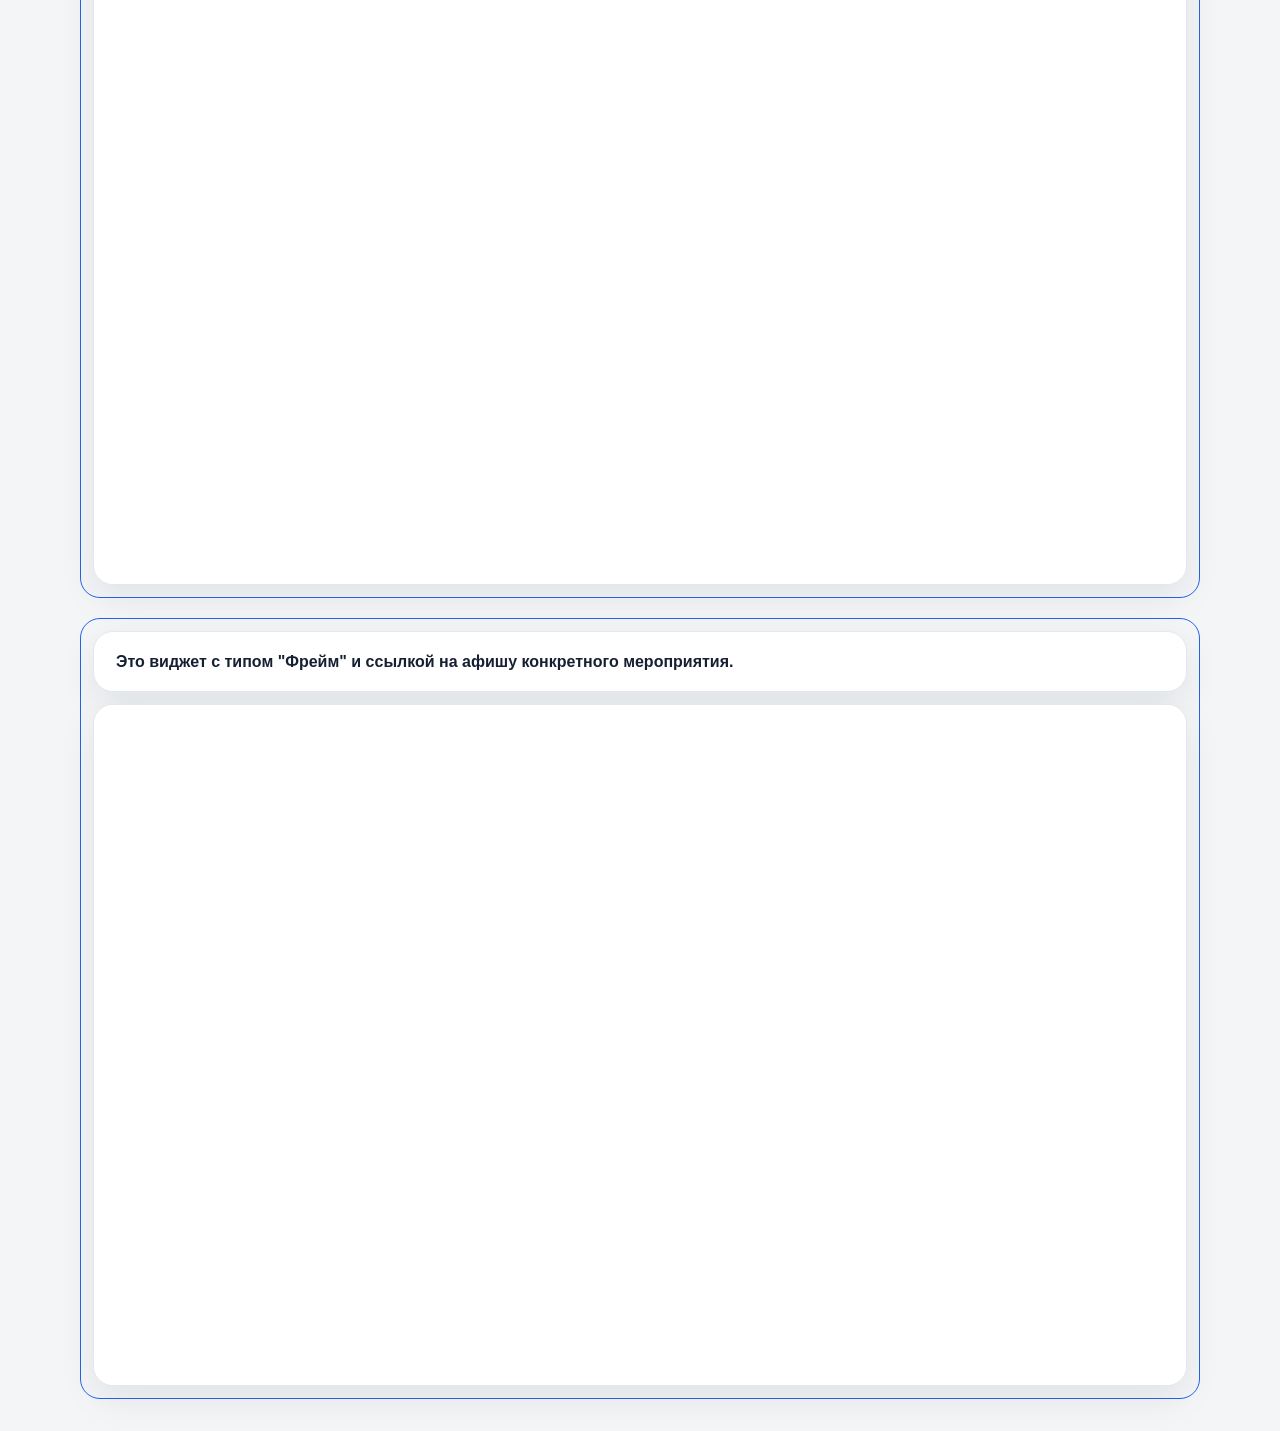
==== commit 236405b0: "Откат 1" ====
--- a/index.html
+++ b/index.html
@@ -25,7 +25,7 @@
                 <a
                   class="popup-button"
                   href="https://iframeab-pre10011.intickets.ru/#abiframe"
-                >Открыть афишу</a>
+                >Открыть афишу всех мероприятий</a>
               </div>
 
               <div class="popup-option">
